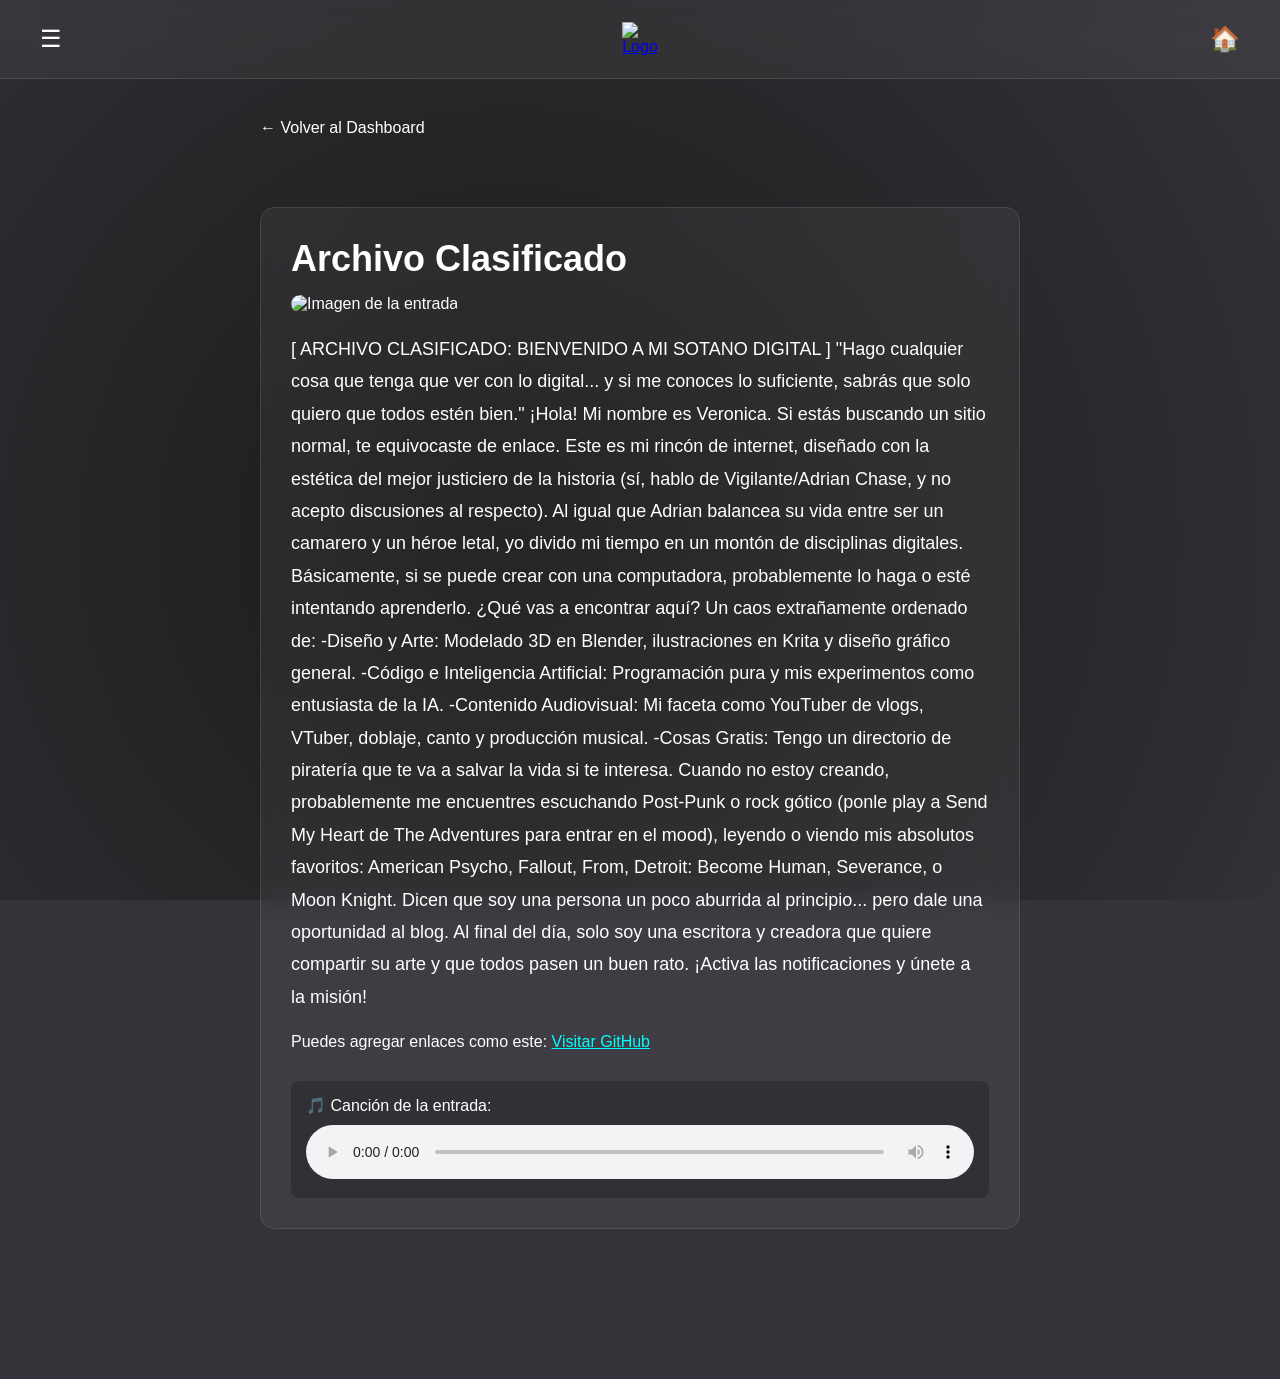
==== entrada-1.html @ e3cf82a7 "Update entrada-1.html" ====
<!DOCTYPE html>
<html lang="es">
<head>
    <meta charset="UTF-8">
    <meta name="viewport" content="width=device-width, initial-scale=1.0">
    <title>Mi primer entrada - El paraíso de Veronica</title>
    <link rel="stylesheet" href="css/styles.css">
</head>
<body class="theme-gothic">

    <!-- Fondo Aura Dinámica -->
    <div class="aura-bg"></div>

    <!-- Header -->
    <header>
        <div class="header-left">
            <button id="menu-btn" class="icon-btn">☰</button>
        </div>
        <div class="logo-container">
            <a href="index.html"><img src="https://via.placeholder.com/200x60/FFFFFF/000000?text=El+Paraiso+de+Veronica" alt="Logo"></a>
        </div>
        <div class="header-right">
            <a href="index.html" class="icon-btn" style="text-decoration:none;">🏠</a>
        </div>
    </header>

    <!-- Menú Lateral -->
    <nav id="side-menu">
        <a href="#" id="close-menu" style="position:absolute; top:15px; right:15px;">✖</a>
        <a href="sobre-veronica.html">Sobre Veronica</a>
        <a href="contacto.html">Contacto</a>
        <a href="links-utiles.html">Links útiles</a>
    </nav>

    <!-- Contenido de la Entrada -->
    <main>
        <a href="index.html" class="back-btn">← Volver al Dashboard</a>
        
        <article class="page-content">
            <h1 style="font-size: 36px; margin-bottom: 15px;">Archivo Clasificado</h1>
            
            <!-- IMAGEN OPCIONAL -->
            <img src="welcome.gif" alt="Imagen de la entrada" style="width:100%; border-radius: 12px; margin-bottom: 20px;">
            
            <!-- TEXTO -->
            <p style="line-height: 1.8; font-size: 18px; margin-bottom: 20px;">
                [ ARCHIVO CLASIFICADO: BIENVENIDO A MI SOTANO DIGITAL ]
            "Hago cualquier cosa que tenga que ver con lo digital... y si me conoces lo suficiente, sabrás que solo quiero que todos estén bien."
            ¡Hola! Mi nombre es Veronica.
            Si estás buscando un sitio normal, te equivocaste de enlace. Este es mi rincón de internet, diseñado con la estética del mejor justiciero de la historia (sí, hablo de Vigilante/Adrian Chase, y no acepto discusiones al respecto).
            Al igual que Adrian balancea su vida entre ser un camarero y un héroe letal, yo divido mi tiempo en un montón de disciplinas digitales. Básicamente, si se puede crear con una computadora, probablemente lo haga o esté intentando aprenderlo.
            ¿Qué vas a encontrar aquí? Un caos extrañamente ordenado de:
            -Diseño y Arte: Modelado 3D en Blender, ilustraciones en Krita y diseño gráfico general.
            -Código e Inteligencia Artificial: Programación pura y mis experimentos como entusiasta de la IA.
            -Contenido Audiovisual: Mi faceta como YouTuber de vlogs, VTuber, doblaje, canto y producción musical.
            -Cosas Gratis: Tengo un directorio de piratería que te va a salvar la vida si te interesa.
            Cuando no estoy creando, probablemente me encuentres escuchando Post-Punk o rock gótico (ponle play a Send My Heart de The Adventures para entrar en el mood), leyendo o viendo mis absolutos favoritos: American Psycho, Fallout, From, Detroit: Become Human, Severance, o Moon Knight.
            Dicen que soy una persona un poco aburrida al principio... pero dale una oportunidad al blog. Al final del día, solo soy una escritora y creadora que quiere compartir su arte y que todos pasen un buen rato.
            ¡Activa las notificaciones y únete a la misión!
            </p>

            <!-- LINKS -->
            <p style="margin-bottom: 20px;">
                Puedes agregar enlaces como este: 
                <a href="https://github.com" target="_blank" style="color: #00ffff; text-decoration: underline;">Visitar GitHub</a>
            </p>

            <!-- AUDIO OPCIONAL DENTRO DE LA ENTRADA -->
            <div style="margin-top: 30px; padding: 15px; background: rgba(0,0,0,0.2); border-radius: 8px;">
                <p style="margin-bottom: 10px;">🎵 Canción de la entrada:</p>
                <audio controls style="width: 100%;">
                    <source src="assets/song.mp3" type="audio/mpeg">
                    Tu navegador no soporta audio.
                </audio>
            </div>
        </article>
    </main>

    <script src="js/main.js"></script>
</body>
</html>
---- css/styles.css ----
/* === Reset y Variables Base === */
:root {
    --bg-color: #343339;
    --text-color: #ffffff;
    --glass-bg: rgba(255, 255, 255, 0.05);
    --glass-border: rgba(255, 255, 255, 0.1);
    --aura-color-1: #1a1a1a;
    --aura-color-2: #2c2c2c;
    --font-main: 'Helvetica', 'Arial', sans-serif;
    --description-color: #b0b0b0;
}

/* Tema 1: Gótico Gris (Default) */
body.theme-gothic {
    --bg-color: #343339;
    --text-color: #ffffff;
    --aura-color-1: #1a1a1a;
    --aura-color-2: #4a4a4a;
    --glass-bg: rgba(255, 255, 255, 0.05);
    --glass-border: rgba(255, 255, 255, 0.1);
    --font-main: 'Helvetica', sans-serif;
    --description-color: #b0b0b0;
}

/* Tema 2: AMOLED Matrix */
body.theme-matrix {
    --bg-color: #000000;
    --text-color: #00ff00;
    --aura-color-1: #001500;
    --aura-color-2: #003300;
    --glass-bg: rgba(0, 255, 0, 0.03);
    --glass-border: rgba(0, 255, 0, 0.3);
    --font-main: 'Courier New', monospace;
    --description-color: #00cc00;
}

* {
    box-sizing: border-box;
    margin: 0;
    padding: 0;
}

body {
    background-color: var(--bg-color);
    color: var(--text-color);
    font-family: var(--font-main);
    min-height: 100vh;
    overflow-x: hidden;
    transition: background-color 0.5s ease, color 0.5s ease;
}

/* === Fondo Aura Dinámica === */
.aura-bg {
    position: fixed;
    top: 0;
    left: 0;
    width: 100%;
    height: 100%;
    z-index: -1;
    background: radial-gradient(circle at 20% 30%, var(--aura-color-1), transparent 40%),
                radial-gradient(circle at 80% 70%, var(--aura-color-2), transparent 40%),
                var(--bg-color);
    background-size: 200% 200%;
    animation: auraMove 15s ease-in-out infinite alternate;
}

@keyframes auraMove {
    0% { background-position: 0% 0%; }
    100% { background-position: 100% 100%; }
}

/* === Splash Screen === */
#splash-screen {
    position: fixed;
    inset: 0;
    background: #000;
    z-index: 9999;
    display: flex;
    justify-content: center;
    align-items: center;
    transition: opacity 1s ease;
    overflow: hidden;
}
#splash-screen img {
    width: 100%;
    max-width: 100vw;
    max-height: 100vh;
    object-fit: contain;
}
#splash-screen.hidden {
    opacity: 0;
    pointer-events: none;
}

/* === Header y Navegación === */
header {
    position: sticky;
    top: 0;
    z-index: 1000;
    display: flex;
    justify-content: space-between;
    align-items: center;
    padding: 15px 30px;
    background: var(--glass-bg);
    backdrop-filter: blur(12px);
    -webkit-backdrop-filter: blur(12px);
    border-bottom: 1px solid var(--glass-border);
}

.header-left, .header-right {
    flex: 1;
    display: flex;
    align-items: center;
}
.header-right {
    justify-content: flex-end;
    gap: 15px;
}

.logo-container {
    flex: 0;
    text-align: center;
}
.logo-container img {
    max-height: 60px;
    width: auto;
}

/* Iconos Hamburguesa, Lupa, Engranaje */
.icon-btn {
    background: none;
    border: none;
    color: var(--text-color);
    font-size: 24px;
    cursor: pointer;
    padding: 10px;
    transition: transform 0.2s;
    display: flex;
    align-items: center;
    justify-content: center;
}
.icon-btn:hover { transform: scale(1.1); }

.icon-btn svg {
    width: 24px;
    height: 24px;
    stroke: currentColor;
}

/* Brillo neón para iconos en tema matrix */
body.theme-matrix .icon-btn svg {
    filter: drop-shadow(0 0 4px #00ff00) drop-shadow(0 0 8px #00ff00);
}

/* Menú Desplegable */
#side-menu {
    position: fixed;
    top: 0;
    left: -250px;
    width: 250px;
    height: 100%;
    background: var(--glass-bg);
    backdrop-filter: blur(15px);
    border-right: 1px solid var(--glass-border);
    z-index: 1001;
    transition: left 0.3s ease;
    padding-top: 80px;
    display: flex;
    flex-direction: column;
}
#side-menu.open { left: 0; }
#side-menu a {
    color: var(--text-color);
    text-decoration: none;
    padding: 15px 25px;
    font-size: 18px;
    transition: background 0.2s;
}
#side-menu a:hover { background: rgba(255,255,255,0.1); }

/* Buscador y Config (Dropdowns) */
.dropdown {
    position: absolute;
    top: 70px;
    right: 20px;
    background: var(--glass-bg);
    backdrop-filter: blur(15px);
    border: 1px solid var(--glass-border);
    border-radius: 8px;
    padding: 15px;
    display: none;
    min-width: 250px;
    z-index: 1002;
}
.dropdown.show { display: block; }

#search-input {
    width: 100%;
    padding: 8px;
    background: rgba(0,0,0,0.2);
    border: 1px solid var(--glass-border);
    color: var(--text-color);
    font-family: var(--font-main);
}
#search-results { margin-top: 10px; }
#search-results a {
    display: block;
    color: var(--text-color);
    text-decoration: none;
    padding: 5px 0;
    border-bottom: 1px solid var(--glass-border);
}

.theme-btn {
    display: block;
    width: 100%;
    padding: 8px;
    margin-bottom: 5px;
    background: rgba(0,0,0,0.2);
    color: var(--text-color);
    border: 1px solid var(--glass-border);
    cursor: pointer;
    text-align: left;
    font-family: var(--font-main);
}

/* === Contenido del Blog (Dashboard) === */
main {
    max-width: 800px;
    margin: 0 auto;
    padding: 40px 20px 150px;
    display: flex;
    flex-direction: column;
    gap: 30px;
}

.blog-card {
    background: var(--glass-bg);
    backdrop-filter: blur(12px);
    border: 1px solid var(--glass-border);
    border-radius: 15px;
    padding: 25px;
    transition: transform 0.3s ease, box-shadow 0.3s ease, border-color 0.3s ease;
    text-decoration: none;
    color: inherit;
    display: block;
}
.blog-card:hover {
    transform: translateY(-5px);
    box-shadow: 0 10px 20px rgba(0,0,0,0.3);
    border-color: var(--text-color);
}
.blog-card h2 {
    font-size: 28px;
    margin-bottom: 10px;
    color: var(--text-color);
}
.blog-card p {
    color: var(--description-color);
    line-height: 1.6;
}
.blog-card img {
    width: 100%;
    height: 250px;
    object-fit: cover;
    border-radius: 12px;
    margin-bottom: 15px;
}

/* Estrellas de neón (Canvas) */
#star-canvas {
    position: fixed;
    top: 0;
    left: 0;
    width: 100%;
    height: 100%;
    z-index: -1;
    pointer-events: none;
}

/* Gifs flotantes Y2K */
.floating-gif {
    position: fixed;
    width: 80px;
    height: auto;
    z-index: 9999999;
    pointer-events: none;
    opacity: 0;
    transition: opacity 1s ease;
}
.floating-gif.show { opacity: 0.95; }

/* Audio player */
#audio-player {
    display: none;
}

/* === Páginas estáticas (Sobre, Contacto, etc) === */
.page-content {
    background: var(--glass-bg);
    backdrop-filter: blur(12px);
    border: 1px solid var(--glass-border);
    border-radius: 15px;
    padding: 30px;
    margin-top: 20px;
}
.back-btn {
    color: var(--text-color);
    text-decoration: none;
    margin-bottom: 20px;
    display: inline-block;
}

/* === MINI CELU VERO === */
:root {
    --vero-image: url('xd.jpg');
    --vero-celeste: #00758a;
    --vero-red: #7d0000;
    --vero-dark: #002830;
    --vero-light: #0099b3;
    --vero-shadow: rgba(0, 0, 0, .45);
    --vero-glow: rgba(0, 153, 179, .28);
}

#vero, #vero * {
    box-sizing: border-box;
    text-shadow: none;
}

#vero a:hover {
    background: transparent !important;
}

#vero {
    z-index: 999999;
    position: fixed;
    right: 18px;
    bottom: 18px;
    width: 116px;
    height: 350px;
    display: flex;
    align-items: center;
    justify-content: flex-end;
    flex-direction: column;
    font-family: Helvetica, Arial, sans-serif;
    filter: drop-shadow(0 12px 18px rgba(0,0,0,.25));
}

/* Antena eliminada */
#antenna {
    display: none !important;
}

/* Base común */
#front, #topscreen, #keyboard {
    width: 100px;
    position: relative;
    border: 2px solid rgba(0, 40, 48, .95);
    background: linear-gradient(145deg, #00a1bc 0%, #00414d 55%, #002830 100%);
    box-shadow:
        0 6px 16px var(--vero-shadow),
        inset 0 1px 0 rgba(255,255,255,.18),
        inset 0 -1px 0 rgba(0,0,0,.35);
    overflow: hidden;
}

/* Estado cerrado */
#front {
    height: 168px;
    border-radius: 20px 20px 12px 12px;
    display: flex;
    align-items: center;
    justify-content: center;
    position: relative;
    isolation: isolate;
}

#front::before {
    content: "";
    position: absolute;
    inset: 8px;
    border-radius: 16px 16px 10px 10px;
    background:
        radial-gradient(circle at 30% 20%, rgba(255,255,255,.18), transparent 22%),
        linear-gradient(180deg, rgba(255,255,255,.06), transparent 35%, rgba(0,0,0,.12));
    pointer-events: none;
}

#front::after {
    content: "";
    position: absolute;
    bottom: 9px;
    left: 50%;
    transform: translateX(-50%);
    width: 46px;
    height: 4px;
    border-radius: 99px;
    background: linear-gradient(90deg, transparent, var(--vero-red), transparent);
    box-shadow: 0 0 10px rgba(125,0,0,.55);
}

#front .labelidk {
    width: 72%;
    height: 50px;
    background:
        linear-gradient(180deg, rgba(255,255,255,.06), transparent 45%),
        var(--vero-dark);
    border: 1px solid rgba(0, 153, 179, .55);
    border-radius: 12px;
    box-shadow:
        inset 0 0 14px rgba(0, 153, 179, .18),
        0 0 0 1px rgba(0,0,0,.25);
    display: flex;
    align-items: center;
    justify-content: center;
    position: relative;
}

#front .labelidk::after {
    content: "VERO";
    color: #fff;
    font-weight: 900;
    font-size: 16px;
    letter-spacing: 2.4px;
    text-shadow: 0 0 8px rgba(255,255,255,.28);
}

#front .labelidk::before {
    content: "";
    position: absolute;
    bottom: -12px;
    width: 42px;
    height: 4px;
    border-radius: 999px;
    background: var(--vero-red);
    box-shadow: 0 0 10px rgba(125, 0, 0, .7);
}

/* Estado abierto por defecto oculto */
#topscreen, #keyboard {
    display: none;
}

/* Transición suave */
#front, #topscreen, #keyboard {
    transition: opacity .28s ease, transform .28s ease, filter .28s ease;
}

/* Estado abierto */
#vero:has(#topscreen:target) #front {
    display: none;
}

#vero:has(#topscreen:target) #topscreen {
    display: flex;
    flex-direction: column;
    height: 152px;
    border-radius: 18px 18px 8px 8px;
    margin-bottom: 4px;
    animation: phoneIn .28s ease;
}

#vero:has(#topscreen:target) #keyboard {
    display: flex;
    flex-direction: column;
    align-items: center;
    justify-content: flex-end;
    height: 160px;
    padding: 10px 10px 12px;
    border-radius: 8px 8px 18px 18px;
    animation: phoneIn .28s ease;
}

@keyframes phoneIn {
    from {
        opacity: 0;
        transform: translateY(8px) scale(.98);
        filter: blur(1px);
    }
    to {
        opacity: 1;
        transform: translateY(0) scale(1);
        filter: blur(0);
    }
}

/* Área de click */
.openphone {
    position: absolute;
    inset: 0;
    z-index: 10;
    cursor: pointer;
}

/* Pantalla superior centrada mejor */
#topscreen {
    position: relative;
    overflow: hidden;
    background:
        radial-gradient(circle at top, rgba(255,255,255,.12), transparent 35%),
        linear-gradient(180deg, #006b7e 0%, #00313a 100%);
    align-items: center;
    justify-content: center;
}

#topscreen::before {
    content: "";
    position: absolute;
    inset: 6px;
    border-radius: 12px 12px 6px 6px;
    background: linear-gradient(180deg, rgba(255,255,255,.04), rgba(0,0,0,.12));
    pointer-events: none;
}

.screenframe {
    width: 82%;
    height: 78%;
    background: #000;
    border: 2px solid rgba(0, 153, 179, .8);
    border-radius: 8px;
    box-shadow:
        0 0 14px rgba(0, 153, 179, .24),
        inset 0 0 0 1px rgba(255,255,255,.05);
    display: flex;
    align-items: center;
    justify-content: center;
    overflow: hidden;
    position: relative;
    margin: 0 auto;
}

.screenframe p {
    width: 100%;
    height: 100%;
    margin: 0 !important;
    font-size: 0;
    position: relative;
}

.screenframe img {
    width: 100% !important;
    height: 100% !important;
    object-fit: cover;
    display: block;
    position: absolute;
    inset: 0;
    transform: scale(1.02);
}

/* Teclado */
#keyboard {
    position: relative;
    background:
        linear-gradient(180deg, rgba(255,255,255,.06), transparent 28%),
        linear-gradient(145deg, var(--vero-light), var(--vero-dark));
}

#keyboard::before {
    content: "";
    position: absolute;
    inset: 6px;
    border-radius: 6px 6px 14px 14px;
    background: linear-gradient(180deg, rgba(255,255,255,.05), rgba(0,0,0,.12));
    pointer-events: none;
}

.divisorsor {
    width: 84%;
    height: 1px;
    margin: 2px 0 10px;
    border: 0;
    background: linear-gradient(90deg, transparent, rgba(0, 153, 179, .9), transparent);
    opacity: .7;
}

.rowrowro {
    width: 86%;
    display: flex;
    justify-content: space-between;
    margin-bottom: 5px;
    background: transparent !important;
    border: none !important;
    outline: none !important;
    padding: 0 !important;
    height: auto !important;
    border-radius: 0 !important;
    position: relative;
    z-index: 1;
}

.rowrowro p {
    width: 21px !important;
    height: 15px !important;
    margin: 0 !important;
    flex: none !important;
    display: block !important;
    background:
        linear-gradient(180deg, rgba(255,255,255,.08), transparent 45%),
        var(--vero-dark) !important;
    border: 1px solid rgba(0, 153, 179, .65) !important;
    color: var(--vero-light) !important;
    border-radius: 4px !important;
    font-size: 7px !important;
    text-align: center;
    line-height: 15px !important;
    box-shadow:
        inset 0 1px 2px rgba(0,0,0,.55),
        0 1px 0 rgba(255,255,255,.05) !important;
}

.rowrowro p:after,
.rowrowro p:before {
    content: "" !important;
    display: none !important;
}

/* Botón central */
.sillyring {
    width: 30px;
    height: 30px;
    margin-top: 10px;
    background: radial-gradient(circle at 30% 30%, #a10000 0%, var(--vero-red) 45%, #4d0000 100%);
    border: 2px solid rgba(0, 40, 48, .95);
    border-radius: 50%;
    box-shadow:
        0 0 10px rgba(125, 0, 0, .55),
        inset 0 1px 2px rgba(255,255,255,.15);
    display: flex;
    align-items: center;
    justify-content: center;
    position: relative;
    inset: auto !important;
    z-index: 1;
}

.sillyring div {
    width: 78%;
    height: 78%;
    background: var(--vero-dark);
    border-radius: 50%;
    border: 1px solid rgba(0, 153, 179, .25) !important;
    display: flex;
    align-items: center;
    justify-content: center;
    padding: 0 !important;
}

.sillyring div span {
    width: 58%;
    height: 58%;
    background: radial-gradient(circle at 30% 30%, #b00000 0%, var(--vero-red) 70%);
    border-radius: 50%;
    display: block;
    margin: auto;
    box-shadow: 0 0 8px rgba(125, 0, 0, .6);
    outline: none !important;
}

/* Limpieza */
.decoratione,
#keyboard:after {
    display: none !important;
}

/* Ajuste mobile */
@media (max-width: 480px) {
    #vero {
        right: 10px;
        bottom: 10px;
        transform: scale(.96);
        transform-origin: bottom right;
    }
}
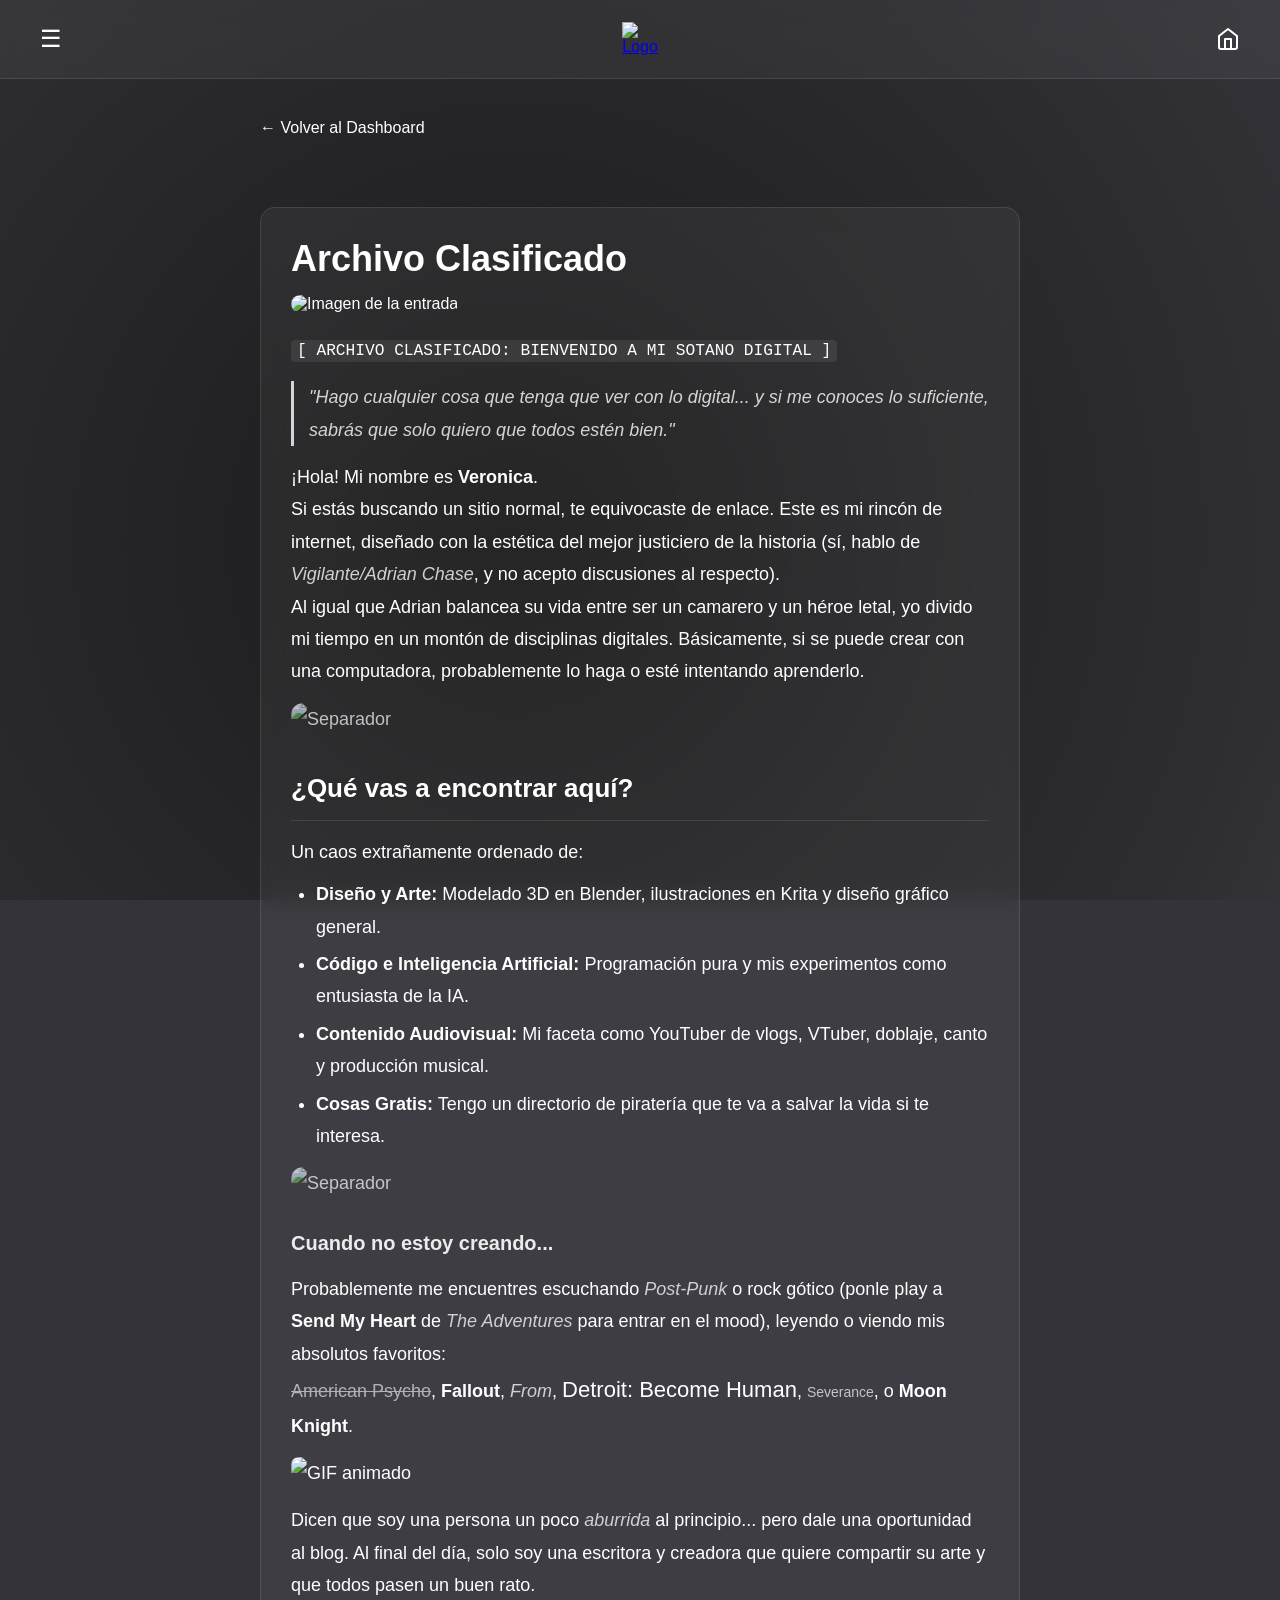
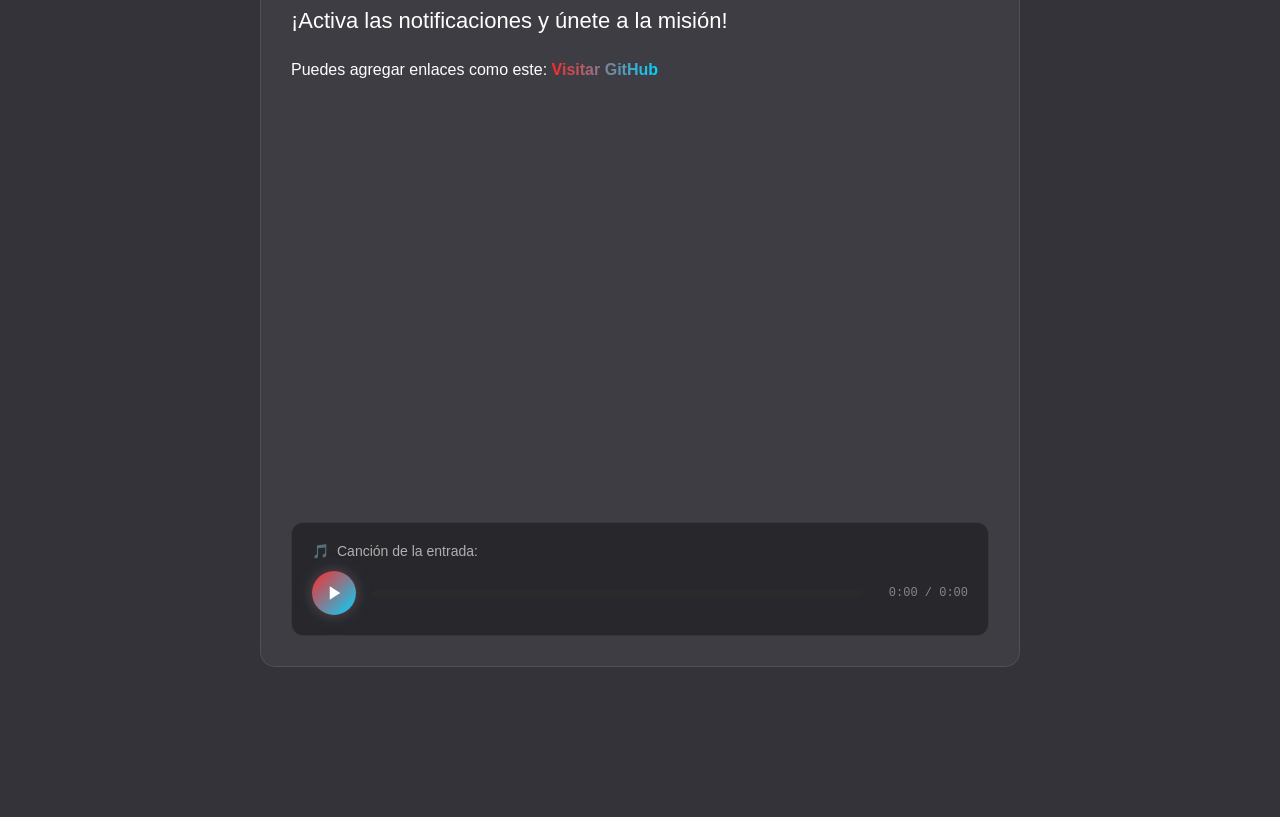
==== commit 4bf62814: "Create entrada-1.html" ====
--- a/entrada-1.html
+++ b/entrada-1.html
@@ -5,6 +5,203 @@
     <meta name="viewport" content="width=device-width, initial-scale=1.0">
     <title>Mi primer entrada - El paraíso de Veronica</title>
     <link rel="stylesheet" href="css/styles.css">
+
+    <!-- CSS EXCLUSIVO PARA ESTA ENTRADA (puedes moverlo a styles.css si prefieres) -->
+    <style>
+        /* ===== LINKS CON GRADIENTE ROJO Y CELESTE ===== */
+        .page-content a {
+            background: linear-gradient(90deg, #ff2a2a, #00d4ff);
+            -webkit-background-clip: text;
+            -webkit-text-fill-color: transparent;
+            background-clip: text;
+            text-decoration: none;
+            font-weight: 600;
+            transition: opacity 0.3s ease;
+        }
+        .page-content a:hover {
+            opacity: 0.8;
+        }
+        /* Links normales dentro del audio player no afectados */
+        .custom-audio a {
+            background: none;
+            -webkit-text-fill-color: inherit;
+        }
+
+        /* ===== SEPARADORES DE TEXTO ===== */
+        .text-separator {
+            display: block;
+            width: 100%;
+            max-width: 100%;
+            height: auto;
+            margin: 25px 0;
+            opacity: 0.7;
+            border-radius: 4px;
+        }
+
+        /* ===== AUDIO PLAYER CUSTOM ===== */
+        .custom-audio {
+            margin-top: 30px;
+            padding: 20px;
+            background: rgba(0, 0, 0, 0.35);
+            border-radius: 12px;
+            border: 1px solid rgba(255, 255, 255, 0.08);
+        }
+        .custom-audio-label {
+            margin-bottom: 12px;
+            font-size: 14px;
+            color: #b0b0b0;
+            display: flex;
+            align-items: center;
+            gap: 8px;
+        }
+        .custom-audio-wrapper {
+            display: flex;
+            align-items: center;
+            gap: 15px;
+        }
+        .play-btn {
+            width: 44px;
+            height: 44px;
+            border-radius: 50%;
+            border: none;
+            cursor: pointer;
+            background: linear-gradient(135deg, #ff2a2a, #00d4ff);
+            display: flex;
+            align-items: center;
+            justify-content: center;
+            flex-shrink: 0;
+            transition: transform 0.2s ease, box-shadow 0.2s ease;
+            box-shadow: 0 0 12px rgba(255, 42, 42, 0.3), 0 0 20px rgba(0, 212, 255, 0.2);
+        }
+        .play-btn:hover {
+            transform: scale(1.1);
+            box-shadow: 0 0 18px rgba(255, 42, 42, 0.5), 0 0 30px rgba(0, 212, 255, 0.3);
+        }
+        .play-btn svg {
+            width: 18px;
+            height: 18px;
+            fill: white;
+            margin-left: 2px;
+        }
+        .play-btn.playing svg {
+            margin-left: 0;
+        }
+        .audio-progress-container {
+            flex: 1;
+            height: 6px;
+            background: #2a2a2a;
+            border-radius: 99px;
+            position: relative;
+            cursor: pointer;
+            overflow: hidden;
+        }
+        .audio-progress-fill {
+            height: 100%;
+            width: 0%;
+            background: linear-gradient(90deg, #ff2a2a, #00d4ff);
+            border-radius: 99px;
+            transition: width 0.1s linear;
+            box-shadow: 0 0 8px rgba(0, 212, 255, 0.4);
+        }
+        .audio-time {
+            font-size: 12px;
+            color: #888;
+            font-family: 'Courier New', monospace;
+            min-width: 90px;
+            text-align: right;
+        }
+        /* Ocultar el audio nativo pero mantenerlo funcional */
+        .native-audio {
+            display: none;
+        }
+
+        /* ===== ESTILOS DE TEXTO (Markdown-like) ===== */
+        .entry-text h2 {
+            font-size: 26px;
+            margin: 30px 0 15px 0;
+            color: var(--text-color);
+            border-bottom: 1px solid var(--glass-border);
+            padding-bottom: 8px;
+        }
+        .entry-text h3 {
+            font-size: 20px;
+            margin: 25px 0 12px 0;
+            color: var(--text-color);
+            opacity: 0.9;
+        }
+        .entry-text strong {
+            font-weight: 700;
+            color: #ffffff;
+        }
+        .entry-text em {
+            font-style: italic;
+            color: #d0d0d0;
+        }
+        .entry-text del {
+            text-decoration: line-through;
+            opacity: 0.6;
+        }
+        .entry-text small {
+            font-size: 14px;
+            opacity: 0.7;
+        }
+        .entry-text big {
+            font-size: 22px;
+        }
+        .entry-text blockquote {
+            border-left: 3px solid var(--text-color);
+            padding-left: 15px;
+            margin: 15px 0;
+            opacity: 0.8;
+            font-style: italic;
+        }
+        .entry-text ul {
+            margin: 10px 0 10px 25px;
+            line-height: 1.8;
+        }
+        .entry-text ul li {
+            margin-bottom: 5px;
+        }
+        .entry-text code {
+            background: rgba(255,255,255,0.08);
+            padding: 2px 6px;
+            border-radius: 4px;
+            font-family: 'Courier New', monospace;
+            font-size: 0.9em;
+        }
+
+        /* ===== EMBED DE YOUTUBE RESPONSIVO ===== */
+        .youtube-embed {
+            position: relative;
+            width: 100%;
+            padding-bottom: 56.25%; /* 16:9 */
+            height: 0;
+            margin: 20px 0;
+            border-radius: 12px;
+            overflow: hidden;
+        }
+        .youtube-embed iframe {
+            position: absolute;
+            top: 0;
+            left: 0;
+            width: 100%;
+            height: 100%;
+            border: none;
+            border-radius: 12px;
+        }
+
+        /* ===== GIFS E IMÁGENES DENTRO DEL TEXTO ===== */
+        .entry-text img {
+            width: 100%;
+            border-radius: 12px;
+            margin: 15px 0;
+        }
+        .entry-text .inline-gif {
+            max-width: 100%;
+            border-radius: 8px;
+            margin: 15px 0;
+        }
+    </style>
 </head>
 <body class="theme-gothic">
 
@@ -20,7 +217,13 @@
             <a href="index.html"><img src="https://via.placeholder.com/200x60/FFFFFF/000000?text=El+Paraiso+de+Veronica" alt="Logo"></a>
         </div>
         <div class="header-right">
-            <a href="index.html" class="icon-btn" style="text-decoration:none;">🏠</a>
+            <!-- SVG DE CASA BLANCA EN LUGAR DE EMOJI -->
+            <a href="index.html" class="icon-btn" style="text-decoration:none; display:flex; align-items:center; justify-content:center;">
+                <svg width="24" height="24" viewBox="0 0 24 24" fill="none" stroke="white" stroke-width="2" stroke-linecap="round" stroke-linejoin="round">
+                    <path d="M3 9l9-7 9 7v11a2 2 0 0 1-2 2H5a2 2 0 0 1-2-2z"></path>
+                    <polyline points="9 22 9 12 15 12 15 22"></polyline>
+                </svg>
+            </a>
         </div>
     </header>
 
@@ -35,47 +238,175 @@
     <!-- Contenido de la Entrada -->
     <main>
         <a href="index.html" class="back-btn">← Volver al Dashboard</a>
-        
+
         <article class="page-content">
             <h1 style="font-size: 36px; margin-bottom: 15px;">Archivo Clasificado</h1>
-            
+
             <!-- IMAGEN OPCIONAL -->
             <img src="welcome.gif" alt="Imagen de la entrada" style="width:100%; border-radius: 12px; margin-bottom: 20px;">
-            
-            <!-- TEXTO -->
-            <p style="line-height: 1.8; font-size: 18px; margin-bottom: 20px;">
-                [ ARCHIVO CLASIFICADO: BIENVENIDO A MI SOTANO DIGITAL ]
-            "Hago cualquier cosa que tenga que ver con lo digital... y si me conoces lo suficiente, sabrás que solo quiero que todos estén bien."
-            ¡Hola! Mi nombre es Veronica.
-            Si estás buscando un sitio normal, te equivocaste de enlace. Este es mi rincón de internet, diseñado con la estética del mejor justiciero de la historia (sí, hablo de Vigilante/Adrian Chase, y no acepto discusiones al respecto).
-            Al igual que Adrian balancea su vida entre ser un camarero y un héroe letal, yo divido mi tiempo en un montón de disciplinas digitales. Básicamente, si se puede crear con una computadora, probablemente lo haga o esté intentando aprenderlo.
-            ¿Qué vas a encontrar aquí? Un caos extrañamente ordenado de:
-            -Diseño y Arte: Modelado 3D en Blender, ilustraciones en Krita y diseño gráfico general.
-            -Código e Inteligencia Artificial: Programación pura y mis experimentos como entusiasta de la IA.
-            -Contenido Audiovisual: Mi faceta como YouTuber de vlogs, VTuber, doblaje, canto y producción musical.
-            -Cosas Gratis: Tengo un directorio de piratería que te va a salvar la vida si te interesa.
-            Cuando no estoy creando, probablemente me encuentres escuchando Post-Punk o rock gótico (ponle play a Send My Heart de The Adventures para entrar en el mood), leyendo o viendo mis absolutos favoritos: American Psycho, Fallout, From, Detroit: Become Human, Severance, o Moon Knight.
-            Dicen que soy una persona un poco aburrida al principio... pero dale una oportunidad al blog. Al final del día, solo soy una escritora y creadora que quiere compartir su arte y que todos pasen un buen rato.
-            ¡Activa las notificaciones y únete a la misión!
-            </p>
-
-            <!-- LINKS -->
+
+            <!-- TEXTO CON FORMATO MARKDOWN-LIKE -->
+            <div class="entry-text" style="line-height: 1.8; font-size: 18px; margin-bottom: 20px;">
+
+                <p><code>[ ARCHIVO CLASIFICADO: BIENVENIDO A MI SOTANO DIGITAL ]</code></p>
+
+                <blockquote>
+                    "Hago cualquier cosa que tenga que ver con lo digital... y si me conoces lo suficiente, sabrás que solo quiero que todos estén bien."
+                </blockquote>
+
+                <p>¡Hola! Mi nombre es <strong>Veronica</strong>.</p>
+
+                <p>Si estás buscando un sitio normal, te equivocaste de enlace. Este es mi rincón de internet, diseñado con la estética del mejor justiciero de la historia (sí, hablo de <em>Vigilante/Adrian Chase</em>, y no acepto discusiones al respecto).</p>
+
+                <p>Al igual que Adrian balancea su vida entre ser un camarero y un héroe letal, yo divido mi tiempo en un montón de disciplinas digitales. Básicamente, si se puede crear con una computadora, probablemente lo haga o esté intentando aprenderlo.</p>
+
+                <!-- SEPARADOR DE TEXTO (reemplaza la ruta por tu imagen) -->
+                <img src="separador.png" alt="Separador" class="text-separator">
+                <!-- // También puedes usar: separador.jpg, divider.gif, etc. -->
+
+                <h2>¿Qué vas a encontrar aquí?</h2>
+
+                <p>Un caos extrañamente ordenado de:</p>
+
+                <ul>
+                    <li><strong>Diseño y Arte:</strong> Modelado 3D en Blender, ilustraciones en Krita y diseño gráfico general.</li>
+                    <li><strong>Código e Inteligencia Artificial:</strong> Programación pura y mis experimentos como entusiasta de la IA.</li>
+                    <li><strong>Contenido Audiovisual:</strong> Mi faceta como YouTuber de vlogs, VTuber, doblaje, canto y producción musical.</li>
+                    <li><strong>Cosas Gratis:</strong> Tengo un directorio de piratería que te va a salvar la vida si te interesa.</li>
+                </ul>
+
+                <!-- OTRO SEPARADOR -->
+                <img src="separador.png" alt="Separador" class="text-separator">
+
+                <h3>Cuando no estoy creando...</h3>
+
+                <p>Probablemente me encuentres escuchando <em>Post-Punk</em> o rock gótico (ponle play a <strong>Send My Heart</strong> de <em>The Adventures</em> para entrar en el mood), leyendo o viendo mis absolutos favoritos:</p>
+
+                <p>
+                    <del>American Psycho</del>, 
+                    <strong>Fallout</strong>, 
+                    <em>From</em>, 
+                    <big>Detroit: Become Human</big>, 
+                    <small>Severance</small>, 
+                    o <strong>Moon Knight</strong>.
+                </p>
+
+                <!-- GIF DENTRO DEL TEXTO -->
+                <img src="mi-gif.gif" alt="GIF animado" class="inline-gif">
+                <!-- // Reemplaza "mi-gif.gif" por la ruta de tu gif -->
+
+                <p>Dicen que soy una persona un poco <em>aburrida</em> al principio... pero dale una oportunidad al blog. Al final del día, solo soy una escritora y creadora que quiere compartir su arte y que todos pasen un buen rato.</p>
+
+                <p><big>¡Activa las notificaciones y únete a la misión!</big></p>
+
+            </div>
+
+            <!-- LINKS CON GRADIENTE -->
             <p style="margin-bottom: 20px;">
                 Puedes agregar enlaces como este: 
-                <a href="https://github.com" target="_blank" style="color: #00ffff; text-decoration: underline;">Visitar GitHub</a>
+                <a href="https://github.com" target="_blank">Visitar GitHub</a>
             </p>
 
-            <!-- AUDIO OPCIONAL DENTRO DE LA ENTRADA -->
-            <div style="margin-top: 30px; padding: 15px; background: rgba(0,0,0,0.2); border-radius: 8px;">
-                <p style="margin-bottom: 10px;">🎵 Canción de la entrada:</p>
-                <audio controls style="width: 100%;">
+            <!-- // EJEMPLO DE LINK INTERNO -->
+            <!-- <a href="otra-entrada.html">Leer otra entrada</a> -->
+
+            <!-- // EJEMPLO DE IMAGEN CON LINK -->
+            <!-- 
+            <a href="https://ejemplo.com" target="_blank">
+                <img src="imagen.jpg" alt="Descripción" style="width:100%; border-radius:12px; margin:15px 0;">
+            </a>
+            -->
+
+            <!-- EMBED DE YOUTUBE -->
+            <div class="youtube-embed">
+                <iframe 
+                    src="https://www.youtube.com/embed/dQw4w9WgXcQ" 
+                    title="YouTube video player" 
+                    allow="accelerometer; autoplay; clipboard-write; encrypted-media; gyroscope; picture-in-picture" 
+                    allowfullscreen>
+                </iframe>
+            </div>
+            <!-- // Reemplaza "dQw4w9WgXcQ" por el ID de tu video de YouTube -->
+            <!-- // El ID está en la URL después de "watch?v=" -->
+
+            <!-- AUDIO CUSTOM DENTRO DE LA ENTRADA -->
+            <div class="custom-audio">
+                <div class="custom-audio-label">
+                    <span>🎵</span> Canción de la entrada:
+                </div>
+
+                <!-- Audio nativo oculto -->
+                <audio class="native-audio" id="entry-audio">
                     <source src="assets/song.mp3" type="audio/mpeg">
                     Tu navegador no soporta audio.
                 </audio>
+
+                <!-- Barra de audio custom -->
+                <div class="custom-audio-wrapper">
+                    <button class="play-btn" id="play-btn" onclick="toggleAudio()">
+                        <svg id="play-icon" viewBox="0 0 24 24"><polygon points="5 3 19 12 5 21 5 3"></polygon></svg>
+                        <svg id="pause-icon" viewBox="0 0 24 24" style="display:none;"><rect x="6" y="4" width="4" height="16"></rect><rect x="14" y="4" width="4" height="16"></rect></svg>
+                    </button>
+                    <div class="audio-progress-container" id="progress-container" onclick="seekAudio(event)">
+                        <div class="audio-progress-fill" id="progress-fill"></div>
+                    </div>
+                    <div class="audio-time" id="audio-time">0:00 / 0:00</div>
+                </div>
             </div>
+
         </article>
     </main>
 
     <script src="js/main.js"></script>
+
+    <!-- SCRIPT DEL AUDIO CUSTOM -->
+    <script>
+        const audio = document.getElementById('entry-audio');
+        const playBtn = document.getElementById('play-btn');
+        const playIcon = document.getElementById('play-icon');
+        const pauseIcon = document.getElementById('pause-icon');
+        const progressFill = document.getElementById('progress-fill');
+        const progressContainer = document.getElementById('progress-container');
+        const timeDisplay = document.getElementById('audio-time');
+
+        function formatTime(seconds) {
+            const mins = Math.floor(seconds / 60);
+            const secs = Math.floor(seconds % 60);
+            return mins + ':' + (secs < 10 ? '0' : '') + secs;
+        }
+
+        function toggleAudio() {
+            if (audio.paused) {
+                audio.play();
+                playIcon.style.display = 'none';
+                pauseIcon.style.display = 'block';
+                playBtn.classList.add('playing');
+            } else {
+                audio.pause();
+                playIcon.style.display = 'block';
+                pauseIcon.style.display = 'none';
+                playBtn.classList.remove('playing');
+            }
+        }
+
+        audio.addEventListener('timeupdate', function() {
+            const percent = (audio.currentTime / audio.duration) * 100;
+            progressFill.style.width = percent + '%';
+            timeDisplay.textContent = formatTime(audio.currentTime) + ' / ' + formatTime(audio.duration || 0);
+        });
+
+        audio.addEventListener('ended', function() {
+            playIcon.style.display = 'block';
+            pauseIcon.style.display = 'none';
+            playBtn.classList.remove('playing');
+            progressFill.style.width = '0%';
+        });
+
+        function seekAudio(event) {
+            const rect = progressContainer.getBoundingClientRect();
+            const pos = (event.clientX - rect.left) / rect.width;
+            audio.currentTime = pos * audio.duration;
+        }
+    </script>
 </body>
 </html>
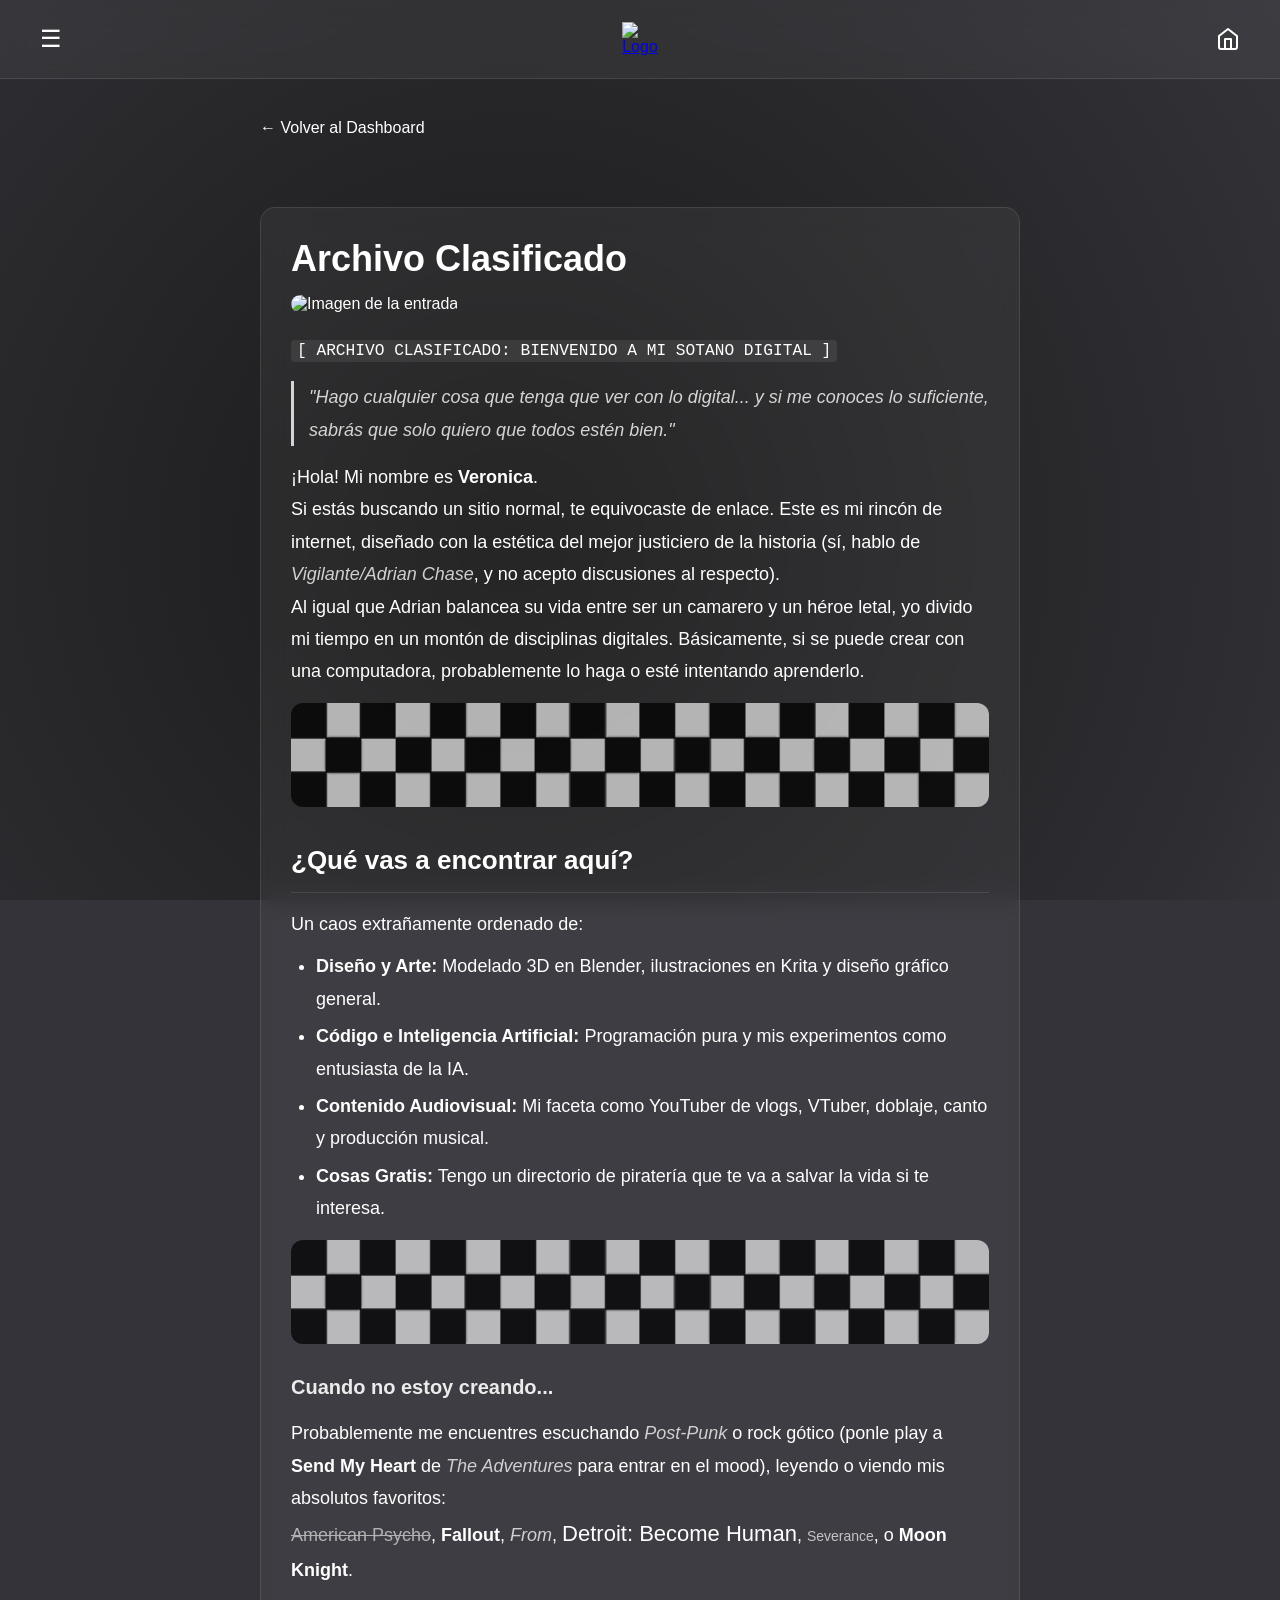
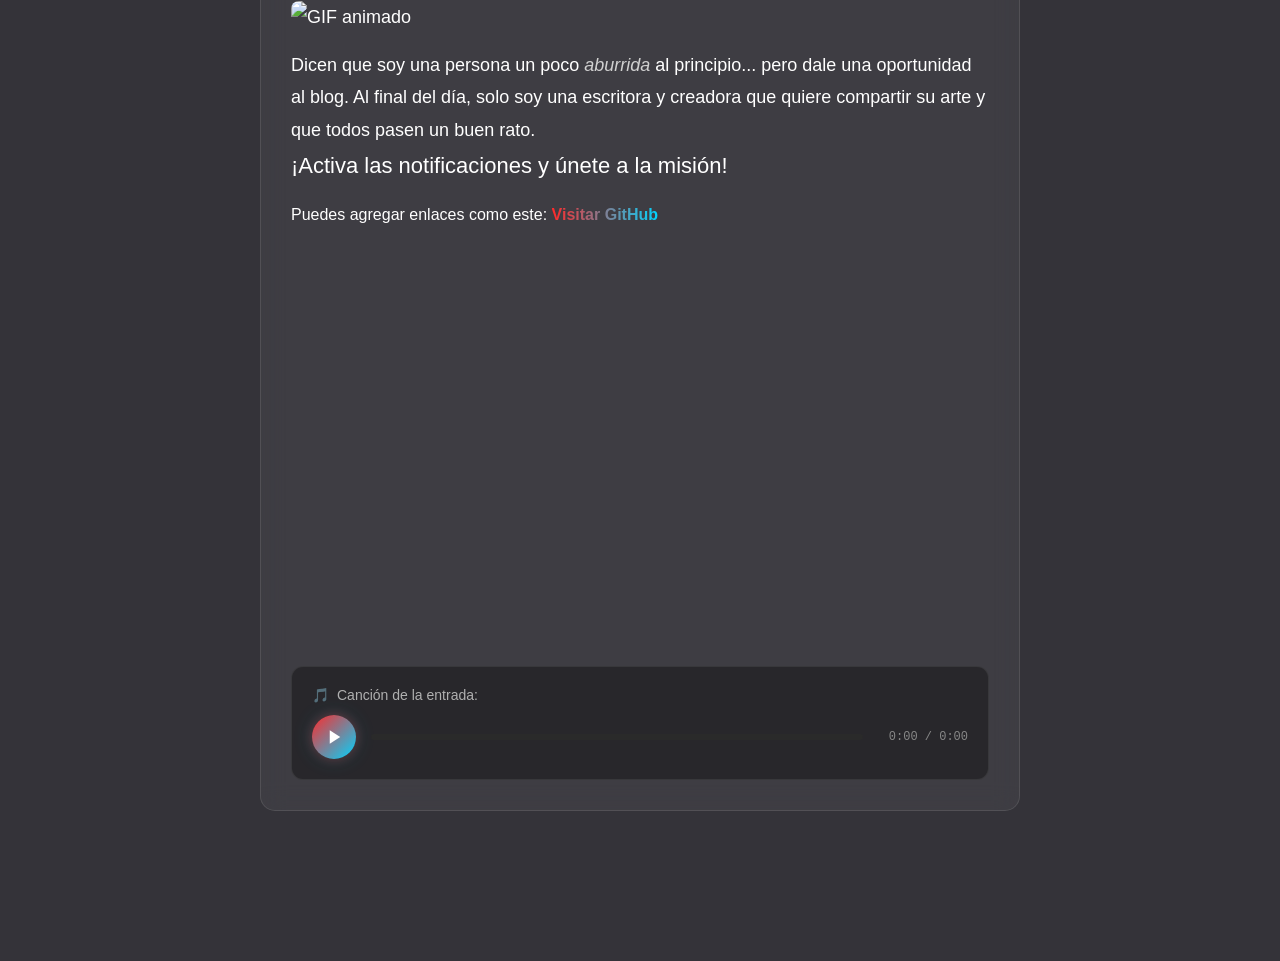
==== commit 93d12e65: "Update entrada-1.html" ====
--- a/entrada-1.html
+++ b/entrada-1.html
@@ -292,7 +292,7 @@
                 </p>
 
                 <!-- GIF DENTRO DEL TEXTO -->
-                <img src="mi-gif.gif" alt="GIF animado" class="inline-gif">
+                <img src="well.gif" alt="GIF animado" class="inline-gif">
                 <!-- // Reemplaza "mi-gif.gif" por la ruta de tu gif -->
 
                 <p>Dicen que soy una persona un poco <em>aburrida</em> al principio... pero dale una oportunidad al blog. Al final del día, solo soy una escritora y creadora que quiere compartir su arte y que todos pasen un buen rato.</p>
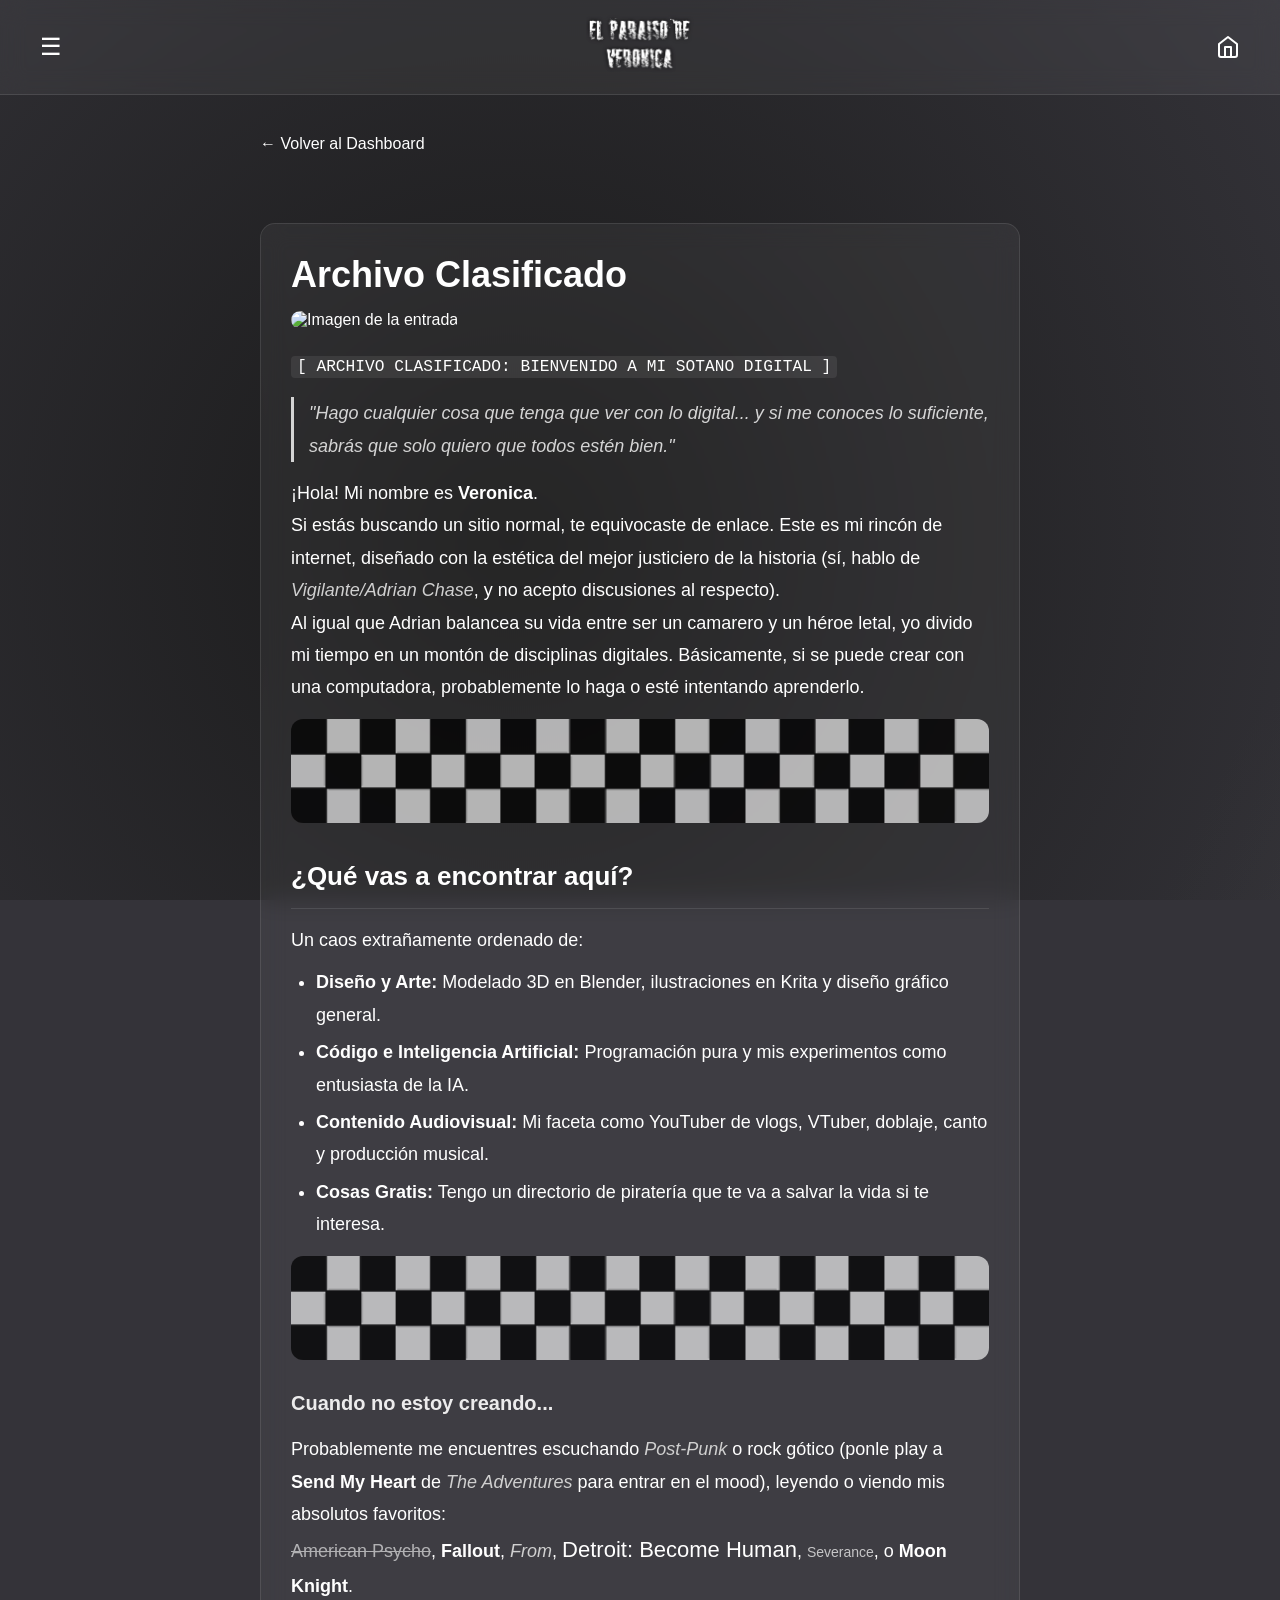
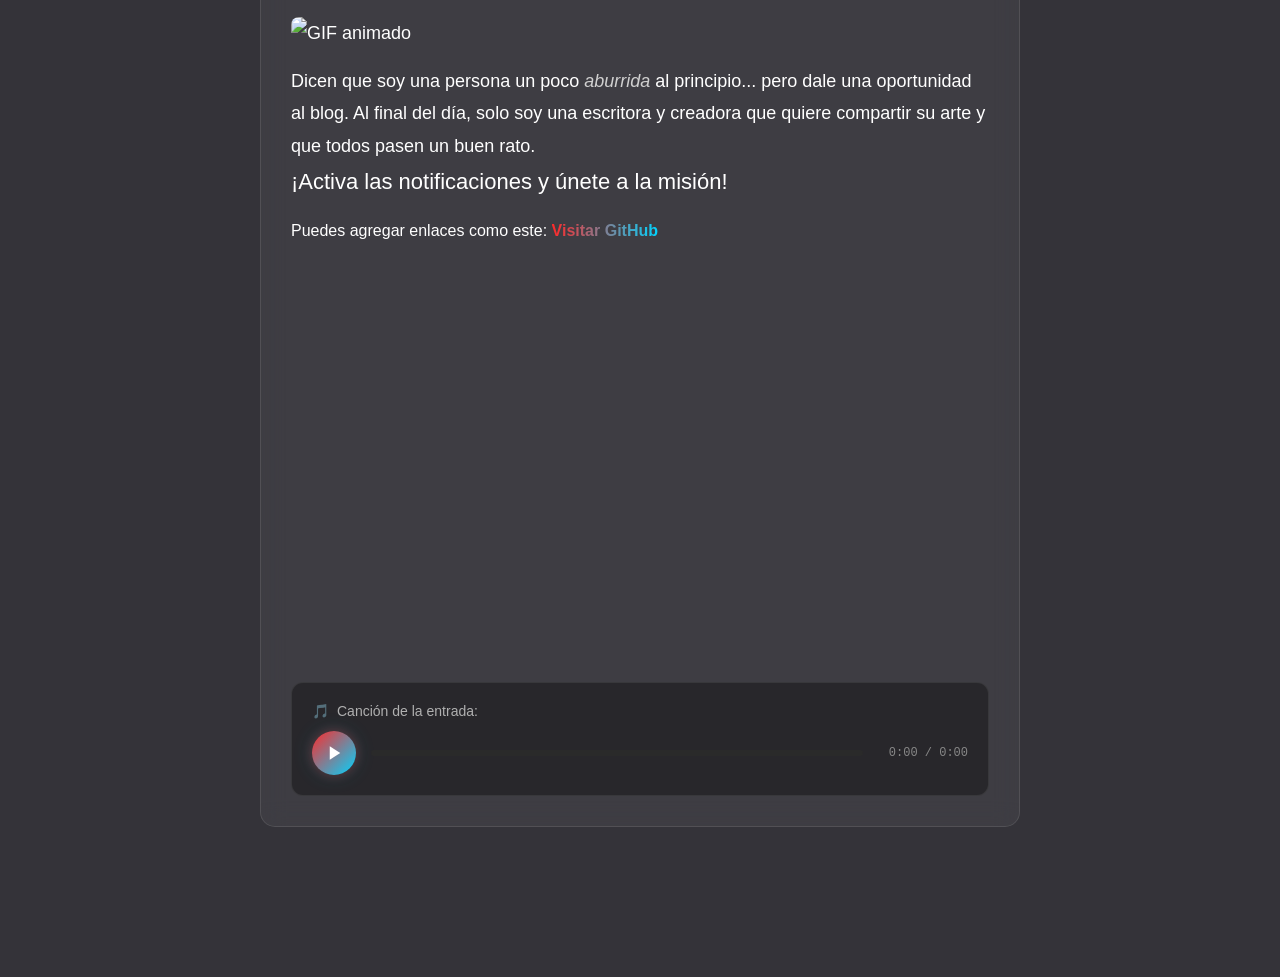
==== commit 678e777d: "Update entrada-1.html" ====
--- a/entrada-1.html
+++ b/entrada-1.html
@@ -214,7 +214,7 @@
             <button id="menu-btn" class="icon-btn">☰</button>
         </div>
         <div class="logo-container">
-            <a href="index.html"><img src="https://via.placeholder.com/200x60/FFFFFF/000000?text=El+Paraiso+de+Veronica" alt="Logo"></a>
+            <a href="index.html"><img src="logo.png" alt="Logo"></a>
         </div>
         <div class="header-right">
             <!-- SVG DE CASA BLANCA EN LUGAR DE EMOJI -->
@@ -337,7 +337,7 @@
 
                 <!-- Audio nativo oculto -->
                 <audio class="native-audio" id="entry-audio">
-                    <source src="assets/song.mp3" type="audio/mpeg">
+                    <source src="vig.mp3" type="audio/mpeg">
                     Tu navegador no soporta audio.
                 </audio>
 
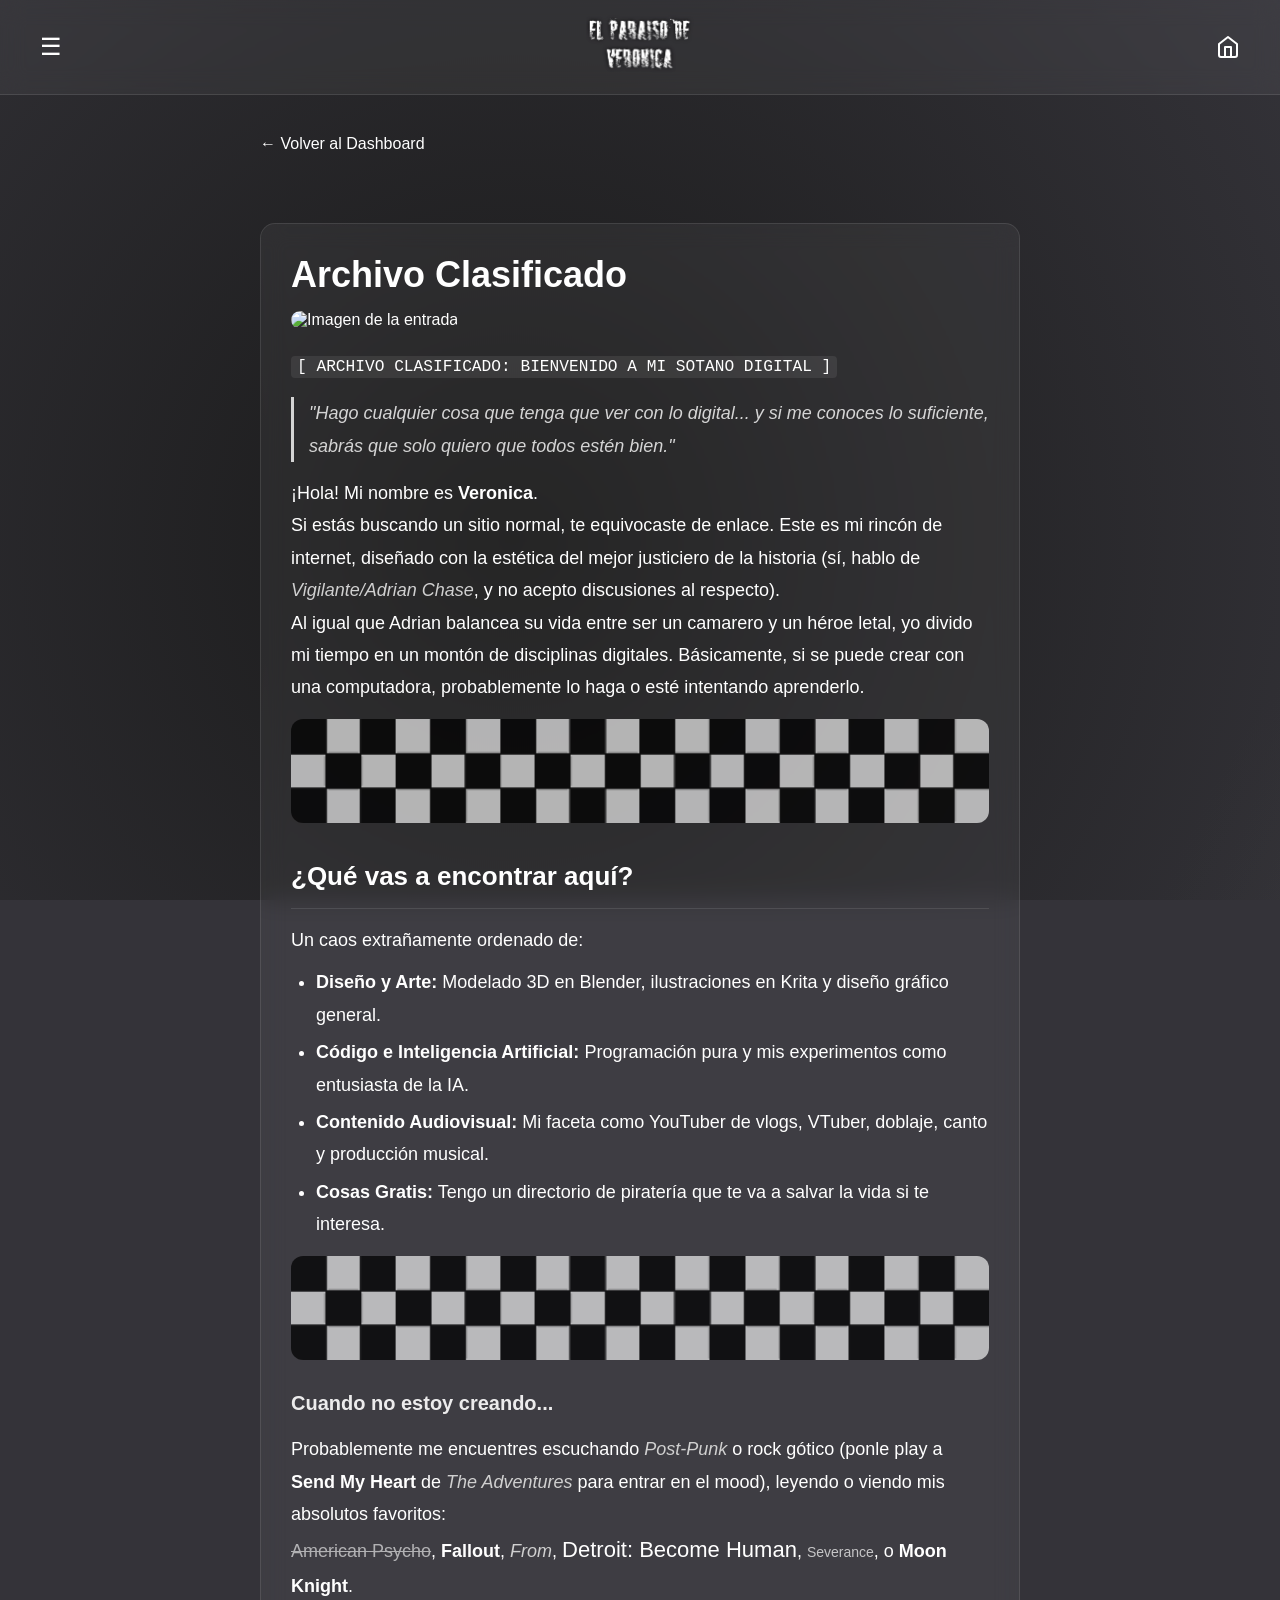
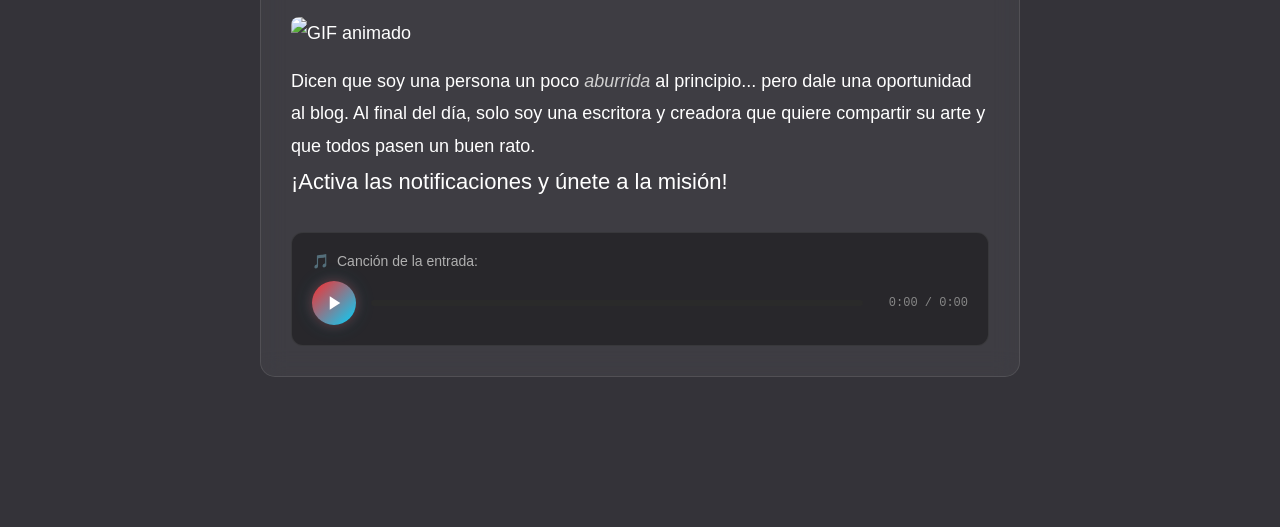
==== commit fd5d2f65: "Update entrada-1.html" ====
--- a/entrada-1.html
+++ b/entrada-1.html
@@ -301,12 +301,7 @@
 
             </div>
 
-            <!-- LINKS CON GRADIENTE -->
-            <p style="margin-bottom: 20px;">
-                Puedes agregar enlaces como este: 
-                <a href="https://github.com" target="_blank">Visitar GitHub</a>
-            </p>
-
+            
             <!-- // EJEMPLO DE LINK INTERNO -->
             <!-- <a href="otra-entrada.html">Leer otra entrada</a> -->
 
@@ -318,14 +313,7 @@
             -->
 
             <!-- EMBED DE YOUTUBE -->
-            <div class="youtube-embed">
-                <iframe 
-                    src="https://www.youtube.com/embed/dQw4w9WgXcQ" 
-                    title="YouTube video player" 
-                    allow="accelerometer; autoplay; clipboard-write; encrypted-media; gyroscope; picture-in-picture" 
-                    allowfullscreen>
-                </iframe>
-            </div>
+            
             <!-- // Reemplaza "dQw4w9WgXcQ" por el ID de tu video de YouTube -->
             <!-- // El ID está en la URL después de "watch?v=" -->
 
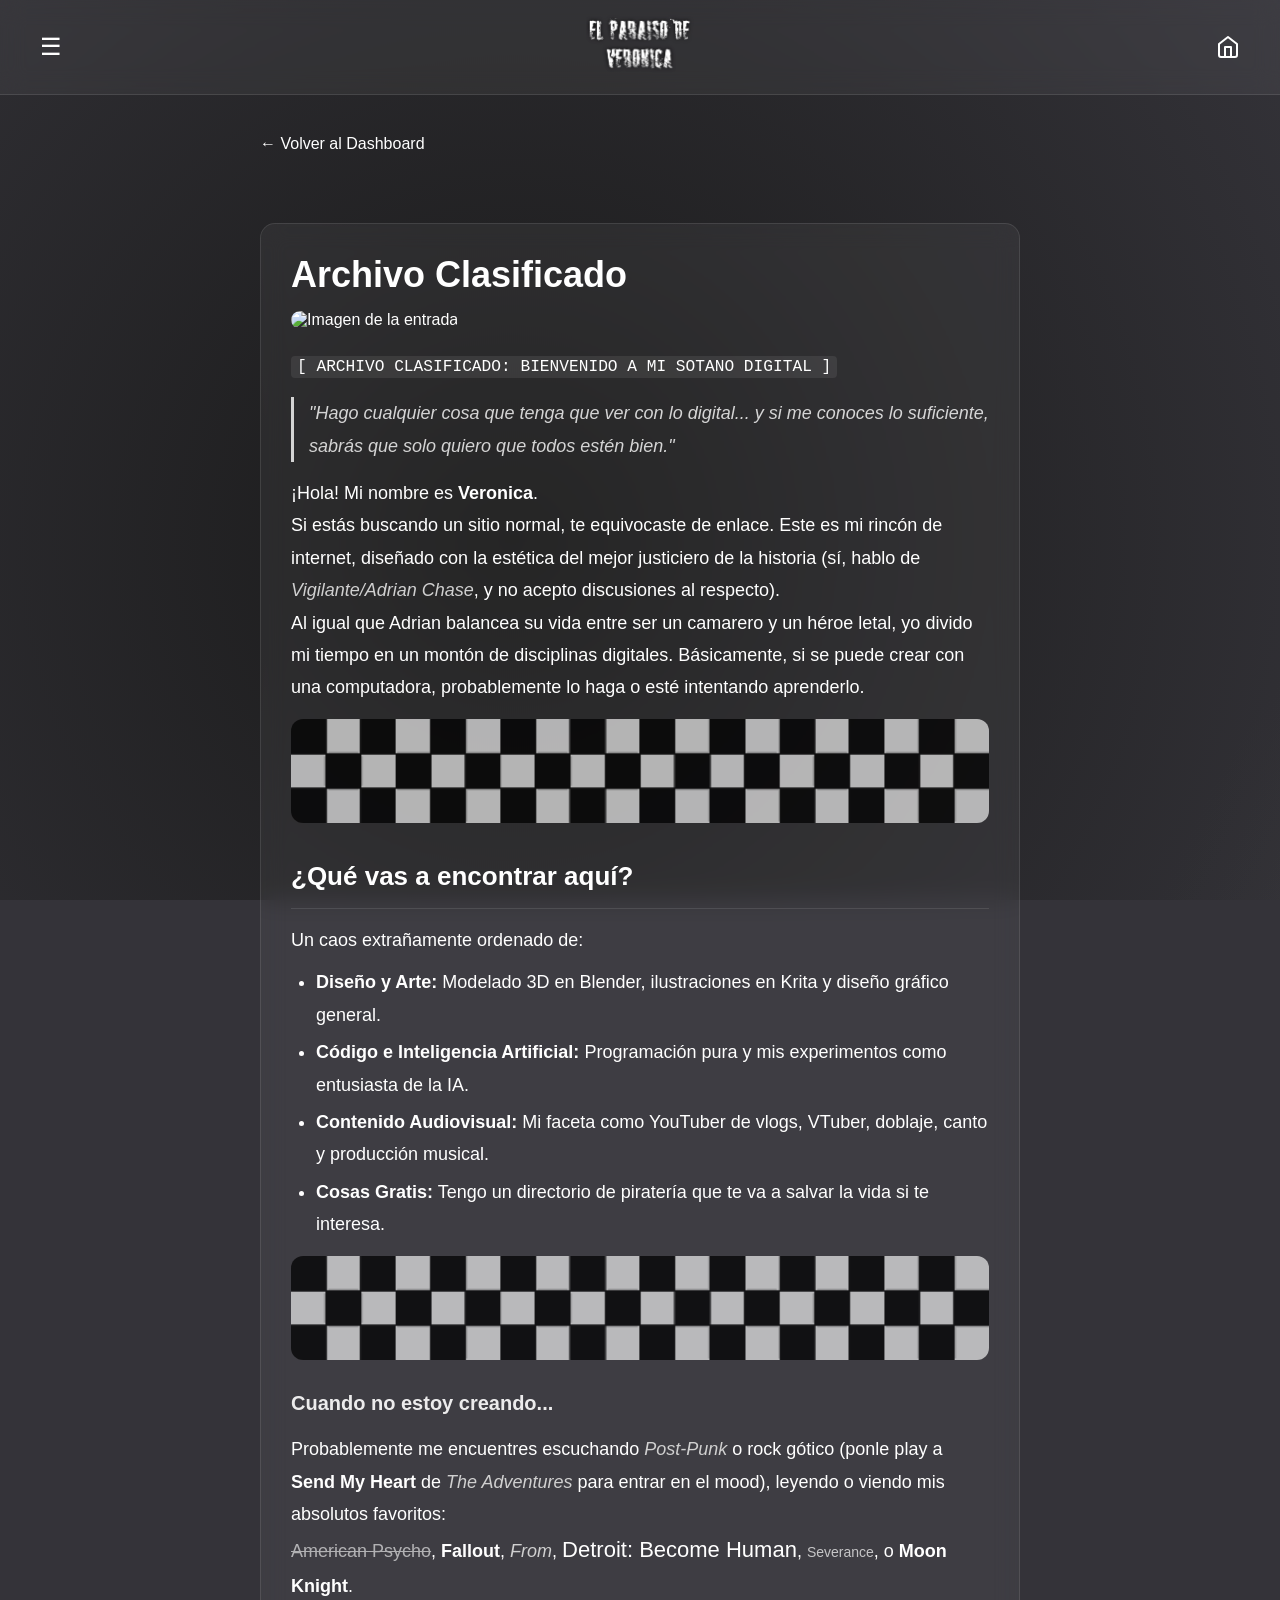
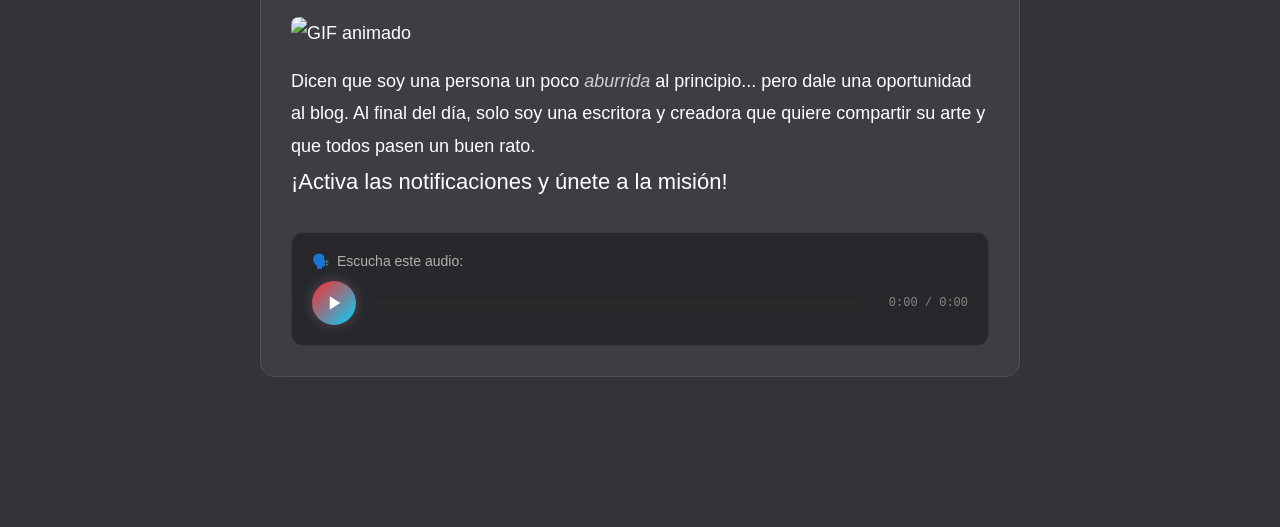
==== commit 8d85897f: "Update entrada-1.html" ====
--- a/entrada-1.html
+++ b/entrada-1.html
@@ -320,7 +320,7 @@
             <!-- AUDIO CUSTOM DENTRO DE LA ENTRADA -->
             <div class="custom-audio">
                 <div class="custom-audio-label">
-                    <span>🎵</span> Canción de la entrada:
+                    <span>🗣️</span> Escucha este audio:
                 </div>
 
                 <!-- Audio nativo oculto -->
